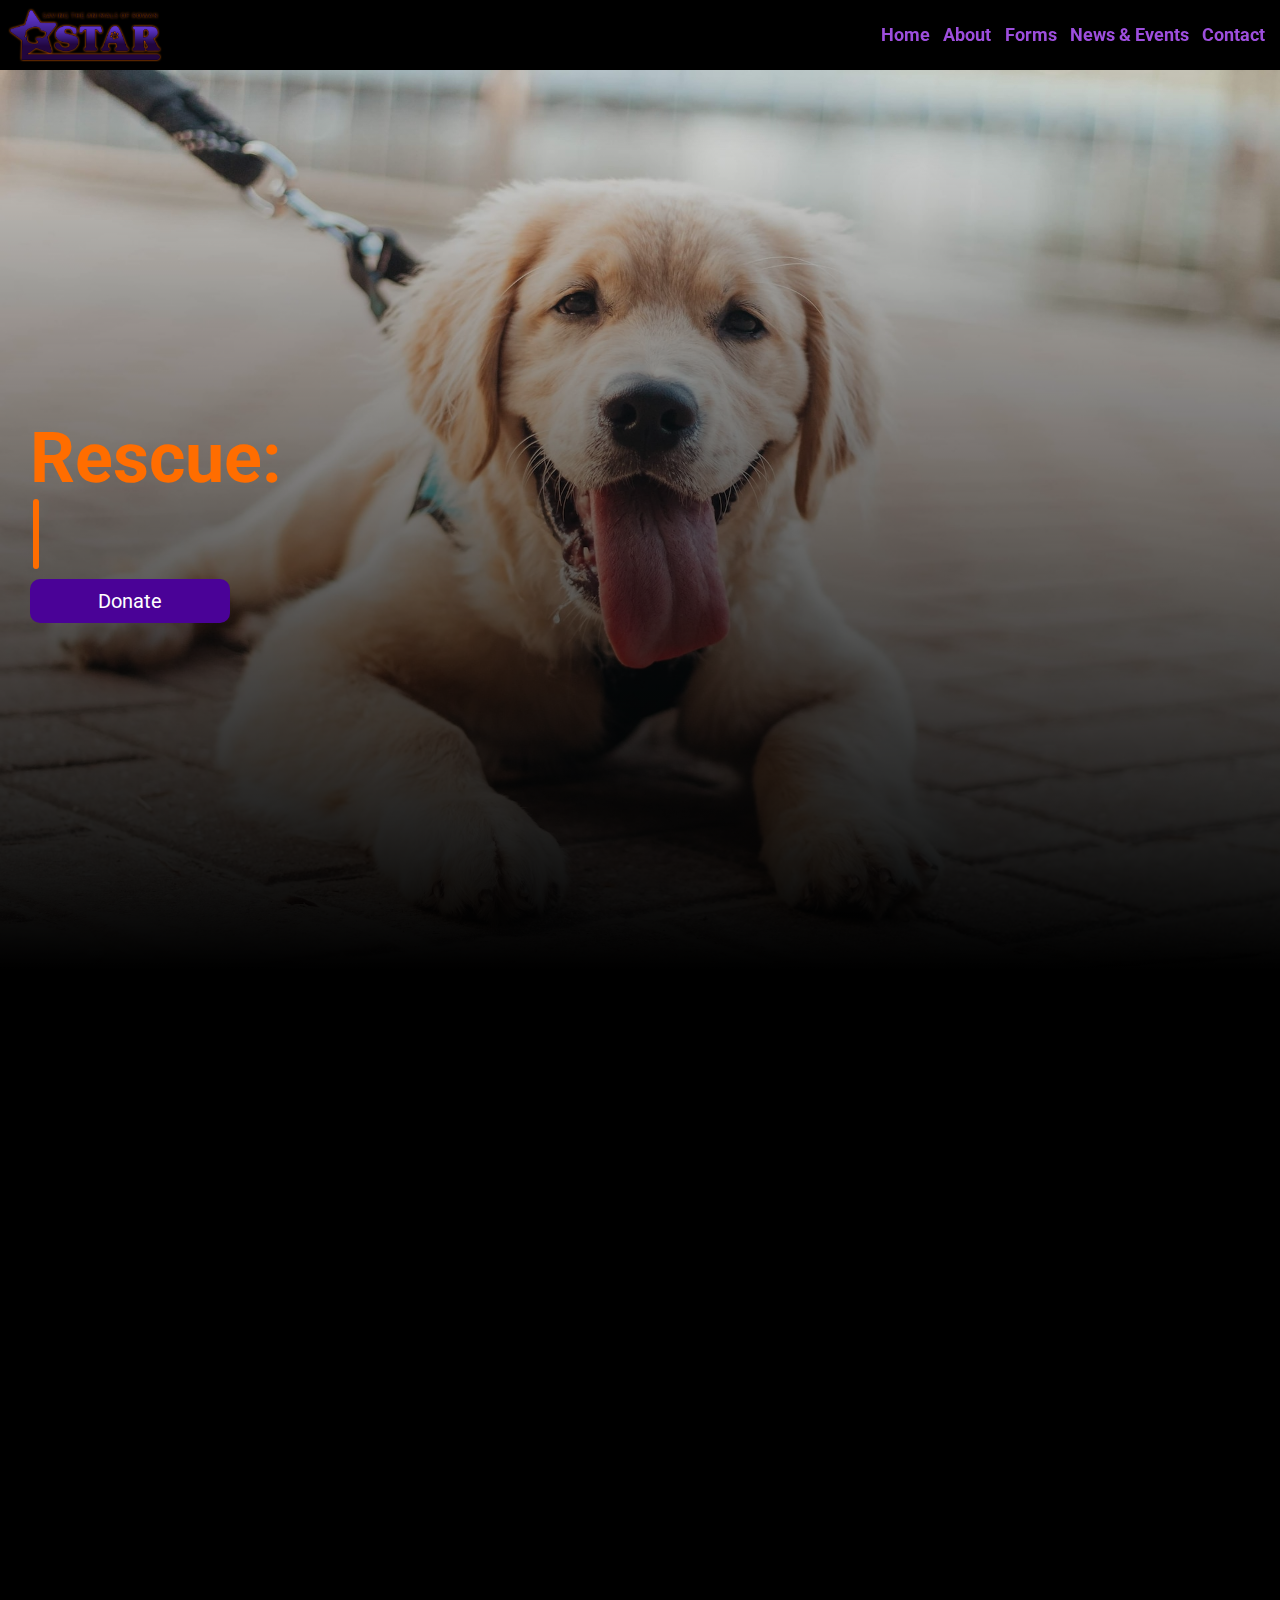
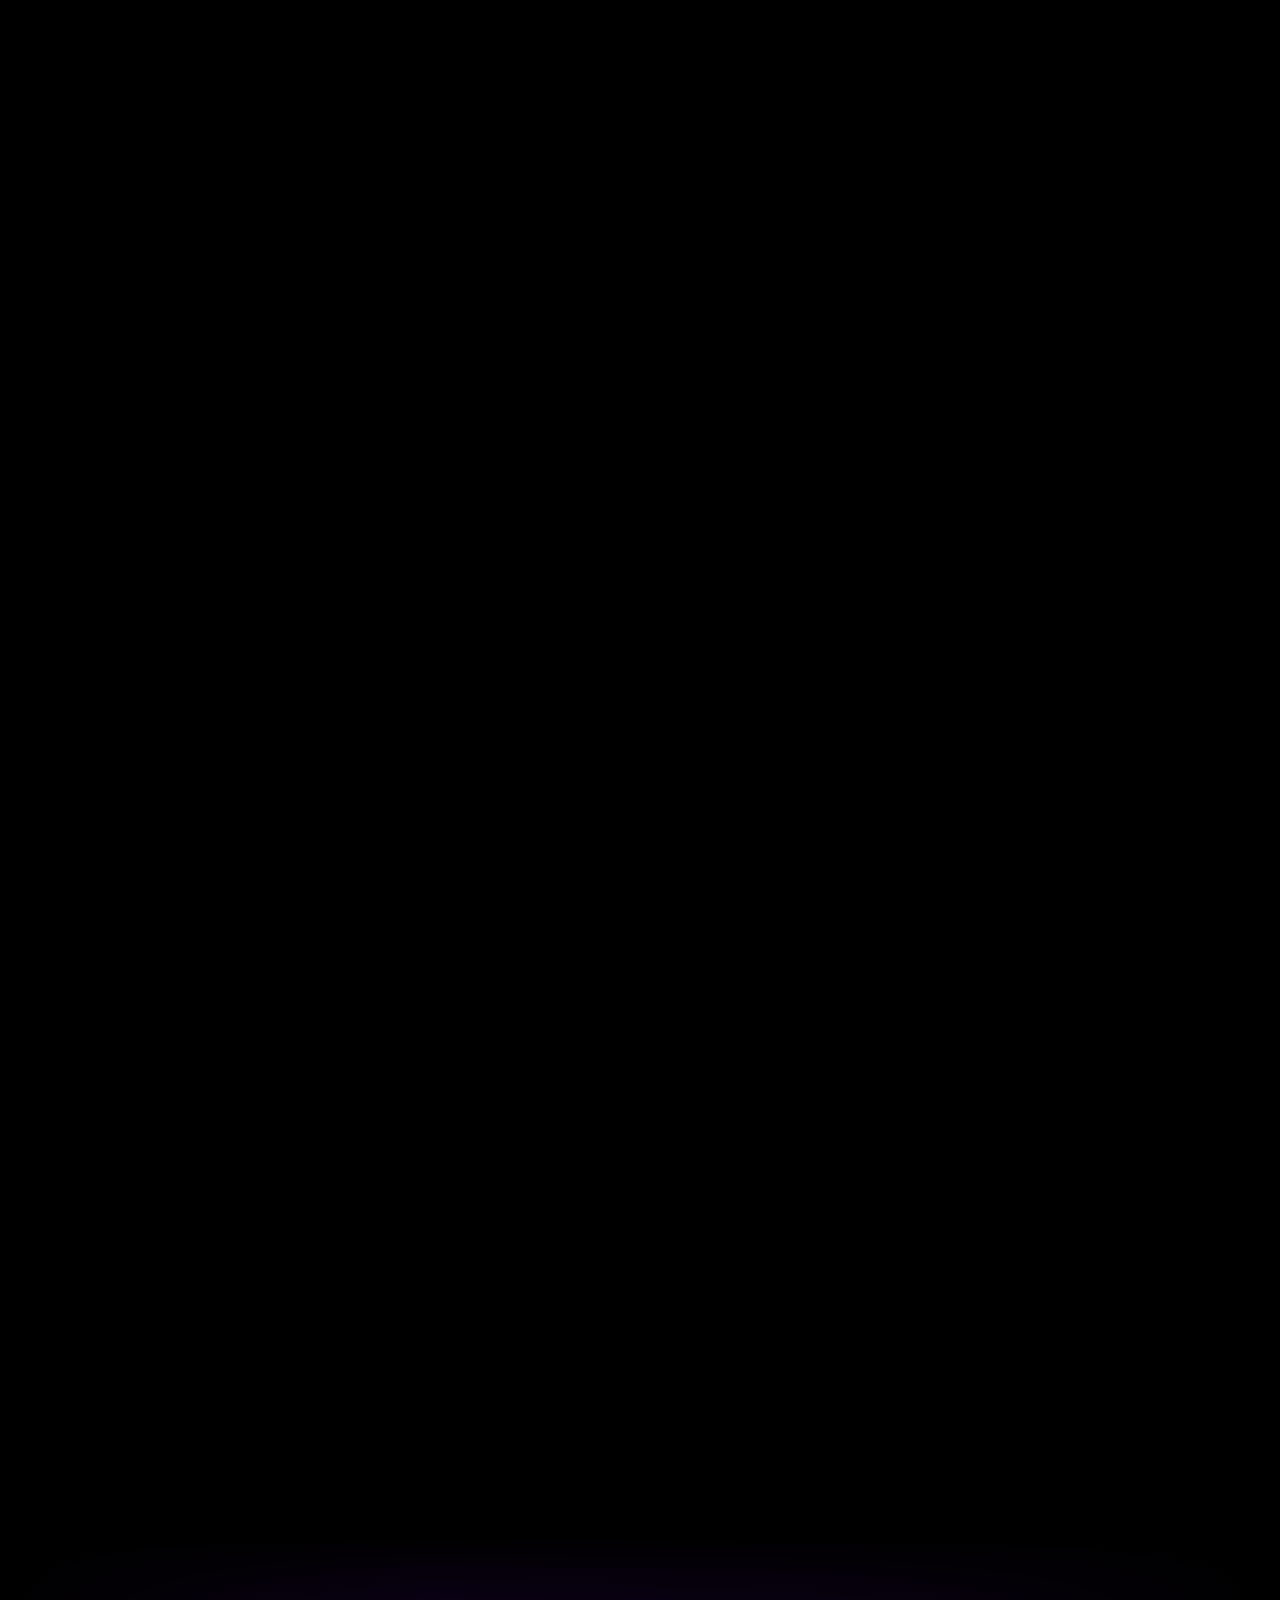
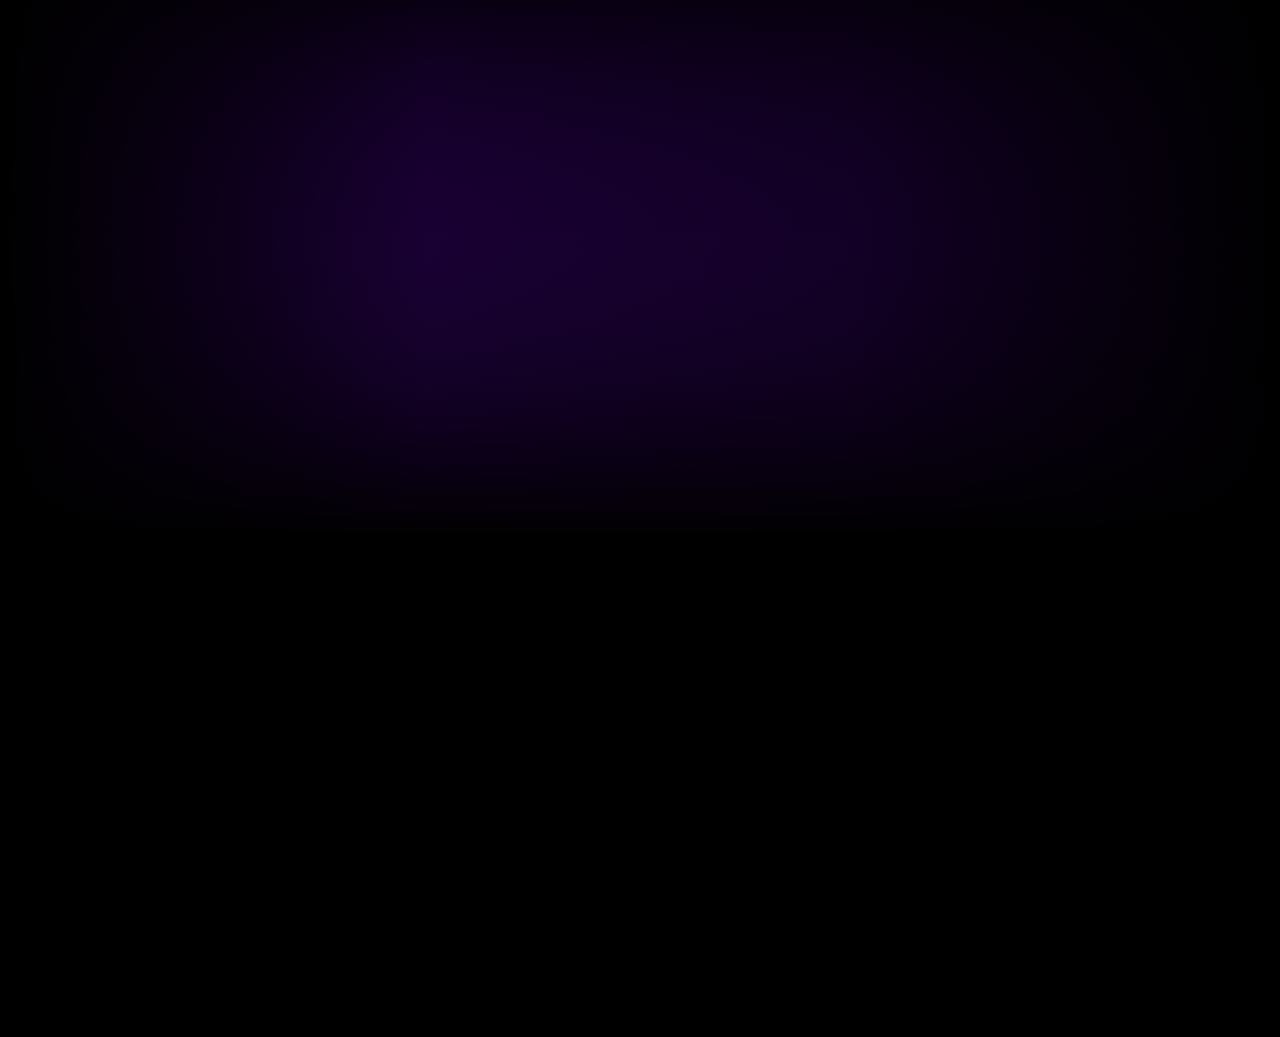
==== index.html @ 1f1d19c2 "test" ====
<!DOCTYPE html>
<html lang="en">
  <head>
    <meta charset="UTF-8" />
    <meta http-equiv="X-UA-Compatible" content="IE=edge" />
    <meta name="viewport" content="width=device-width, initial-scale=1.0" />
    <meta name="description" content="Dog rescue" />
    <meta name="author" content="James Kaleb Lamar" />
    <script
      src="https://kit.fontawesome.com/5c1c4101a5.js"
      crossorigin="anonymous"
    ></script>
    <link rel="stylesheet" href="https://unpkg.com/aos@next/dist/aos.css" />
    <link rel="stylesheet" href="style.css" />
    <script defer src="./script.js"></script>
    <title>Star Rescue</title>
  </head>
  <body>
    <!-- ========================= -->
    <!-- HAMBURGER -->
    <!-- ========================= -->

    <div class="hamburgerContainer">
      <span class="hamburger" id="bar1"></span>
      <span class="hamburger" id="bar2"></span>
      <span class="hamburger" id="bar3"></span>
    </div>

    <!-- ============================ -->
    <!-- MOBILE MENU -->
    <!-- ============================ -->

    <div class="mobileMenu">
      <div class="menuGrid">
        <div class="gridBox">
          <a href="#"><i class="fa-solid fa-house"></i></a>
        </div>
        <div class="gridBox"><a href="#">About</a></div>
        <div class="gridBox"><a href="#">Forms</a></div>
        <div class="gridBox"><a href="#">News</a></div>
        <div class="gridBox"><a href="#">Contact</a></div>
      </div>
    </div>

    <nav>
      <img
        class="logo"
        src="./Images/star logo.png"
        alt=""
        data-aos="fade-right"
        data-aos-duration="1500"
      />
      <ul data-aos="fade-left" data-aos-duration="1500">
        <li><a class="animated" href="#">Home</a></li>
        <li id="showAbout">
          <a class="animated" href="#">About</a>

          <div class="dropDownAbout">
            <a href="">Board of Directors</a>
            <a href="">Rescue</a>
            <a href="">Volunteer</a>
          </div>
        </li>
        <li id="showForm">
          <a class="animated" href="#">Forms</a>

          <div class="dropDown">
            <a href="">Surrender Form</a>
            <a href="">Membership Form</a>
          </div>
        </li>

        <li><a class="animated" href="#">News & Events</a></li>
        <li><a class="animated" href="#">Contact</a></li>
      </ul>
    </nav>
    <header>
      <div class="heroBox">
        <h1 class="hero rescue">Rescue:</h1>
        <div class="typeWriter">
          <h1 class="hero loyal"></h1>
          <span class="caret"></span>
        </div>
        <button>Donate</button>
      </div>
      <img
        src="./Images/marissa-deck-AsIaznAyBMY-unsplash.jpg"
        alt=""
        class="dog1 carousel"
      />
      <img
        src="./Images/eric-ward-ISg37AI2A-s-unsplash.jpg"
        alt=""
        class="dog2 carousel"
      />

      <img
        src="./Images/james-barker-v3-zcCWMjgM-unsplash.jpg"
        alt=""
        class="dog2 carousel"
      />
      <img
        src="./Images/joe-caione-qO-PIF84Vxg-unsplash.jpg"
        alt=""
        class="dog2 carousel"
      />
    </header>

    <section id="about">
      <div
        class="aboutContainer box1"
        data-aos="zoom-in"
        data-aos-duration="1500"
      >
        <h1 data-aos="zoom-in" data-aos-duration="1500">
          Saving the Animals of Rowan
        </h1>
      </div>
      <div
        class="aboutContainer box2 box"
        data-aos="zoom-in"
        data-aos-duration="1500"
      >
        <img src="./Images/starDogs.jpeg" alt="" />
        <p>
          Saving the Animals of Rowan (STAR) is a 501c3 non-profit dog rescue
          organization committed to improving the conditions for the abandoned
          dogs of Rowan County, Kentucky. We operate on donations and an
          occasional grant.
        </p>
      </div>
      <div
        class="aboutContainer box3 box"
        data-aos="zoom-in"
        data-aos-duration="1500"
      >
        <img src="./Images/personWDog.jpeg" alt="" />
        <p>
          Donations are tax deductible and go toward vet bills, transport costs,
          boarding costs, and general operation expenses. We saved over 900 dogs
          in 2016 thanks to the generosity of community members and local
          businesses.
        </p>
      </div>
      <div
        class="aboutContainer box4 box"
        data-aos="zoom-in"
        data-aos-duration="1500"
      >
        <img src="./Images/personWdog2.jpeg" alt="" />
        <p>
          Our shelter building is where animals with secured rescue awaiting
          transport stay temporarily (typically less than a week). Last year, we
          received enough donations to make much-needed repairs to our kennel
          space. We were also able to replace our aging transport van!
        </p>
      </div>
      <div
        class="aboutContainer box5"
        data-aos="zoom-in"
        data-aos-duration="1500"
      >
        <h2>Our Mission!</h2>
        <p>
          Our mission is to save the lives of the dogs at the Tri-County Animal
          Shelter in Morehead, Kentucky and to help educate the public about the
          importance of spay/neuter, vaccinations, and heartworm/fecal testing
          for the health of their dogs.
        </p>
      </div>
    </section>

    <section id="form">
      <div
        class="imgContainer"
        data-aos="zoom-in"
        data-aos-duration="1500"
      ></div>
      <form action="" data-aos="zoom-in" data-aos-duration="1500">
        <h2>Contact Us</h2>
        <label for="name">Name:</label>
        <input type="text" id="name" name="name" placeholder="Enter Name" />
        <label for="emial">Email:</label>
        <input type="email" name="email" id="email" placeholder="Enter Email" />
        <label for="subject">Subject:</label>
        <input type="text" id="subject" placeholder="Subject" />
        <label for="message">Message:</label>
        <textarea
          name="message"
          id="message"
          cols="30"
          rows="10"
          placeholder="Your message"
        ></textarea>
        <input type="submit" value="Submit" />
        <input type="reset" value="Reset" />
      </form>
    </section>

    <footer>
      <div class="footerContainer" data-aos="zoom-in" data-aos-duration="1500">
        <ul>
          <h4>Site Map</h4>
          <li><a class="animated" href="#">Home</a></li>
          <li><a class="animated" href="#">Forms</a></li>
          <li><a class="animated" href="#">News & Events</a></li>
          <li><a class="animated" href="#">Contact</a></li>
        </ul>
        <div class="address">
          <h4>Mailing Address</h4>
          <address>PO Box 454 Morehead, Kentucky 40351</address>
        </div>
        <div class="footerContact">
          <h4>Contact</h4>
          <a href="star@stardogrescue.org">star@stardogrescue.org</a>

          <div class="social">
            <a class="animated" href="#"
              ><i class="fa-brands fa-facebook"></i
            ></a>
            <a class="animated" href="#"
              ><i class="fa-brands fa-youtube"></i
            ></a>
          </div>
        </div>
      </div>
    </footer>

    <script src="https://unpkg.com/aos@next/dist/aos.js"></script>
    <script>
      AOS.init();
    </script>
  </body>
</html>
---- style.css ----
@import url("https://fonts.googleapis.com/css2?family=Roboto:wght@400;700&display=swap");

:root {
  --font-family: "Roboto", sans-serif;
  --orange: #ff6d00;
  --light: #9d4edd;
  --darker: hsl(269, 98%, 30%);
}
* {
  margin: 0;
  padding: 0;
  box-sizing: border-box;
  scroll-behavior: smooth;
}

body {
  background-color: black;
  display: flex;
  flex-direction: column;
  align-items: center;
}

/* =============================== */
/* Mobile Nav */
/* =============================== */

.hamburgerContainer {
  display: none;
  flex-direction: column;
  justify-content: center;
  align-items: flex-end;
  z-index: 11;
  /* width: 20%; */
  gap: 5px;
  position: absolute;
  top: 10px;
  right: 10px;
}
.hamburgerContainer:hover {
  cursor: pointer;
}
.hamburger {
  display: block;
  background-color: var(--light);
  height: 4px;
  width: 30px;
  border-radius: 2px;
}

.spin {
  animation: spin 0.6s ease forwards;
}

.xPattern {
  animation: x 0.5s ease forwards;
  background-color: var(--orange);
}
.xPattern2 {
  animation: xP 0.5s ease forwards;
  background-color: var(--orange);
}
.disappear {
  opacity: 0;
}

.zoomMobile {
  animation: zoomMobile 1.3s ease;
}

/* ============================== */
/* MOBILE MENU */
/* ============================== */

.mobileMenu {
  display: none;
  justify-content: center;
  align-items: center;
  position: absolute;
  top: 0;
  bottom: 0;
  right: 0;
  left: 0;
  width: 100%;
  height: 100%;
  background-color: rgba(0, 0, 0, 0.997);
  opacity: 0.95;
  z-index: 10;
}

.menuGrid {
  width: 100%;
  height: 100%;
  display: grid;
  grid-template-columns: repeat(2, 1fr);
  align-items: center;
  justify-items: center;
  /* background-color: red; */
}
.menuGrid a {
  font-size: 30px;
  color: var(--light);
  text-decoration: none;
  font-family: var(--font-family);
  font-weight: 700;
}
.gridBox:nth-of-type(1) {
  grid-column: 1/3;
}
.gridBox {
  display: flex;
  justify-content: center;
  align-items: center;
  border: 2px solid var(#333);
  width: 100%;
  height: 100%;
}

nav {
  width: 100%;
  /* width: calc(100% - 100px); */
  display: flex;
  justify-content: space-between;
  align-items: center;
  padding: 10px;
  z-index: 5;
  background-color: rgba(0, 0, 0, 0.402);
}
nav ul {
  display: flex;
  justify-content: space-between;
  width: 33%;
  list-style: none;
}

nav ul li {
  display: flex;
  align-content: center;
  padding: 5px;
}
ul a {
  text-decoration: none;
  color: var(--light);
  /* color: hsl(269, 98%, 30%); */
  font-size: 18px;
  font-weight: 700;
  font-family: var(--font-family);
  position: relative;
}
.logo {
  width: 150px;
  filter: drop-shadow(0 0 1px var(--orange));
}

nav ul li:nth-of-type(1)::before {
  content: "\f015";
  display: inline-block;
  font-family: "Font Awesome 5 Free";
  font-weight: 900;
  font-style: normal;
  padding-right: 8px;
  color: var(--light);
  /* color: hsl(269, 98%, 30%); */
  font-size: 18px;
}

ul li .animated::before {
  content: "";
  position: absolute;
  top: 0;
  width: 100%;
  height: 1px;
  background-color: var(--orange);
  transition: 0.3s ease-in-out;

  transform: scale(0);
}

ul li:hover .animated::before {
  transform: scale(1);
}
li:hover .animated {
  color: var(--orange);
}

.dropDown,
.dropDownAbout {
  display: none;
  flex-direction: column;
  justify-content: space-between;
  gap: 10px;
  width: max-content;
  background-color: #333;
  position: absolute;
  top: 25px;
  border-radius: 10px;
  padding: 10px;
  transition: 0.5s ease;
}

.dropDownAbout a {
  color: white;
}

.dropDownAbout a:hover {
  color: var(--orange);
}

.dropDown a {
  color: white;
}

.dropDown a:hover {
  color: var(--orange);
}

nav ul li:nth-of-type(3) {
  position: relative;
}

#showAbout {
  position: relative;
}

.showDropDown {
  display: flex;
}

/* ======================================== */
/* HEADER/HERO */
/* ======================================== */

header {
  width: 100%;
  /* width: calc(100% - 100px); */
  position: relative;
  display: flex;
  align-items: center;

  height: 100vh;
}

header::before {
  content: "";
  position: absolute;
  top: 0;
  bottom: 0;
  right: 0;
  left: 0;
  z-index: 1;
  background-image: linear-gradient(to top, black, transparent);
}
header img {
  object-fit: fill;
  position: absolute;
  width: 100%;
  height: 100%;
  transition: 1s ease-in-out;
  opacity: 0;
}

.fadeIn {
  opacity: 1;
}

.heroBox {
  z-index: 4;
  display: flex;
  flex-direction: column;
  justify-content: center;
  padding-left: 30px;
}

.hero {
  color: white;
  font-size: 70px;
  font-family: var(--font-family);
}

.rescue {
  color: var(--orange);
}
button {
  width: 200px;
  border: none;
  border-radius: 10px;
  padding: 10px;
  color: white;
  font-size: 20px;
  font-family: var(--font-family);
  background-color: var(--darker);
  margin-top: 10px;
}
button:hover {
  cursor: pointer;
}

.caret {
  height: 70px;
  width: 2px;
  background-color: var(--orange);
  display: inline-block;
  border-radius: 5px;
  margin-left: 3px;
  border: 3.5px solid transparent;
}

.blink {
  animation: blink-caret 0.75s step-end infinite;
}

.typeWriter {
  display: flex;
  align-items: center;
  z-index: 2;
}

/* ================================ */
/* ABOUT SECTION */
/* ================================ */

#about {
  /* height: 1000px; */
  width: calc(100% -100px);
  display: flex;
  flex-direction: column;
  justify-content: center;
  align-items: center;
}

.aboutContainer {
  width: calc(100% - 100px);
  background-image: linear-gradient(
    to right,
    black,
    hsl(269, 98%, 40%),
    hsl(269, 98%, 30%),
    black
  );

  display: flex;
  /* flex-direction: column; */
  justify-content: space-around;
  align-items: center;
  margin-top: 10px;
  padding: 30px;
  text-align: center;
}

.aboutContainer::before {
  content: "";
  position: absolute;
  top: 0;
  bottom: 0;
  right: 0;
  left: 0;
  z-index: 1;
  background-image: linear-gradient(to bottom, black, transparent);
}

.aboutContainer::after {
  content: "";
  position: absolute;
  top: 0;
  bottom: 0;
  right: 0;
  left: 0;
  z-index: 1;
  background-image: linear-gradient(to top, black, transparent);
}

.box img {
  width: 450px;
  height: 350px;
  z-index: 1;
  border-radius: 20px;
  filter: brightness(95%);
  box-shadow: 0 0 15px var(--orange);
}

.box5 {
  flex-direction: column;
}

#about h1 {
  margin-top: 20px;
  font-size: 40px;
  color: var(--orange);
  margin-bottom: 30px;
  font-family: var(--font-family);
  z-index: 2;
  padding: 40px;
  text-align: center;
}
.aboutContainer:nth-of-type(1) {
  margin-top: 300px;
}
p {
  color: var(--light);
  line-height: 2;
  width: 50%;
  font-size: 20px;
  font-family: var(--font-family);
  z-index: 2;
}

.aboutContainer h2 {
  color: var(--orange);
  font-size: 35px;
  z-index: 1;
}

.box3 {
  flex-direction: row-reverse;
}

/* ================================= */
/* FORM */
/* ================================= */

#form {
  width: 100%;
  z-index: 0;
  background-image: linear-gradient(
    to right,
    black,
    hsl(269, 98%, 40%),
    hsl(269, 98%, 30%),
    black
  );
  position: relative;
  display: flex;
  margin-top: 100px;
  justify-content: space-around;
  align-items: center;
}

form {
  display: flex;
  flex-direction: column;
  justify-content: center;
  align-items: center;
  gap: 10px;
  width: 500px;
  height: 600px;
  padding: 10px;
  border-radius: 20px;
  z-index: 4;
  color: var(--light);
}
form h2 {
  color: var(--orange);
}
.imgContainer {
  background-image: url(./Images/jack-brind-rmvG_oHzCNA-unsplash.jpg);
  background-position: center;
  background-size: contain;
  width: 500px;
  height: 600px;
  z-index: 0;
  /* box-shadow: 0 0 5px var(--orange); */
}

#form::before {
  content: "";
  position: absolute;
  top: 0;
  bottom: 0;
  right: 0;
  left: 0;
  z-index: 1;
  background-image: linear-gradient(to top, black, transparent);
}

#form:after {
  content: "";
  position: absolute;
  top: 0;
  bottom: 0;
  right: 0;
  left: 0;
  z-index: 1;
  background-image: linear-gradient(to bottom, black, transparent);
}
input,
#message {
  outline: none;
  border: none;
  padding: 15px;
  width: calc(100% - 20px);
  border-radius: 10px;
  background-color: #3333;
  font-family: var(--font-family);
  font-size: 18px;
  color: white;
  box-shadow: 0 0 5px var(--light);
}
label {
  width: calc(100% - 20px);
  font-family: var(--font-family);
  font-size: 20px;
}
input[type="submit"],
input[type="reset"] {
  transition: 0.3s ease-in-out;
  box-shadow: 0 0 5px var(--light);
}
input[type="submit"],
input[type="reset"]:hover {
  cursor: pointer;
}

input[type="reset"]:active {
  transform: scale(0.8);
}
input[type="submit"]:active {
  transform: scale(0.8);
}
/* ================================= */
/* FOOTER */
/* ================================= */
footer {
  width: calc(100% - 100px);
  height: 400px;
  display: flex;
  align-items: center;
  justify-content: space-around;
  margin-top: 100px;
}

.footerContainer {
  width: calc(100% - 100px);
  height: 400px;
  display: flex;
  align-items: center;
  justify-content: space-around;
  position: relative;
}
.footerContainer::before {
  content: "";
  position: absolute;
  top: 0;
  bottom: 0;
  right: 0;
  left: 0;
  z-index: 1;
  background-image: linear-gradient(to top, black, transparent);
}

.footerContainer::after {
  content: "";
  position: absolute;
  top: 0;
  bottom: 0;
  right: 0;
  left: 0;
  z-index: 1;
  background-image: linear-gradient(to bottom, black, transparent);
}

.footerContact,
.address {
  display: flex;
  flex-direction: column;
  justify-content: center;
  align-items: center;
  gap: 10px;
  z-index: 2;
}
.footerContact {
  color: white;
  font-family: var(--font-family);
}
.address {
  color: white;
  font-family: var(--font-family);
}
footer ul {
  height: 50%;
  width: 200px;
  display: flex;
  flex-direction: column;
  justify-content: space-evenly;
  align-items: center;
  list-style: none;
  z-index: 2;
}

h4 {
  font-size: 20px;
  color: var(--orange);
  font-family: var(--font-family);
}

address,
.footerContact a {
  color: var(--light);
}

.social {
  width: 100%;
  display: flex;
  justify-content: space-around;
  align-items: center;
  font-size: 35px;
}
.fa-youtube {
  color: #333;
}
.fa-facebook {
  color: #333;
}

/* .box2 p {
  align-self: flex-end !important;
}
.box2 img {
  align-self: flex-end !important;
}
.box3 p {
  align-self: flex-start !important;
}
.box3 img {
  height: 350px;
  align-self: flex-start !important;
}
.box4 p {
  align-self: flex-end !important;
}
.box4 img {
  align-self: flex-end !important;
  height: 350px;
} */
/* .aboutContainer img {
  width: 50%;
  z-index: 1;
  border-radius: 20px;
  filter: brightness(80%);
} */

/* ==================================== */
/* MEDIA QUERIES */
/* ==================================== */

@media (max-width: 768px) {
  nav {
    display: none;
  }
  header {
    justify-content: center;
  }

  .hamburgerContainer {
    display: flex;
  }

  .heroBox {
    align-items: center;
  }
  .hero {
    font-size: 30px;
  }
  .rescue {
    font-size: 50px;
  }
  .caret {
    height: 35px;
  }

  .showMobileMenu {
    display: flex;
  }

  #about {
    width: 100%;
  }
  .aboutContainer {
    width: 100%;
    flex-direction: column;
  }
  .box2,
  .box3,
  .box4 {
    width: 100%;
  }
  .box2 p {
    align-self: center !important;
  }
  .box3 p {
    align-self: center !important;
  }

  .box4 p {
    align-self: center !important;
  }
  .aboutContainer p {
    width: 100%;
    text-align: center;
  }
  .aboutContainer img {
    width: 100%;
  }
  .imgContainer {
    display: none;
  }
  .footerContainer {
    flex-direction: column;
  }
}

/* =========================== */
/* KEYFRAMES */
/* =========================== */

@keyframes spin {
  0% {
    transform: rotate(0deg);
  }
  100% {
    transform: rotate(-90deg);
  }
}

@keyframes x {
  0% {
    transform: rotate(0px);
  }
  100% {
    transform: rotate(45deg) translateY(5px);
  }
}

@keyframes xP {
  0% {
    transform: rotate(0px);
  }
  100% {
    transform: rotate(-45deg) translateY(-5px);
  }
}

@keyframes blink-caret {
  from,
  to {
    border-color: transparent;
  }
  50% {
    border-color: black;
  }
}

@keyframes zoomMobile {
  0% {
    transform: scale(0);
  }
  100% {
    transform: scale(1);
  }
}
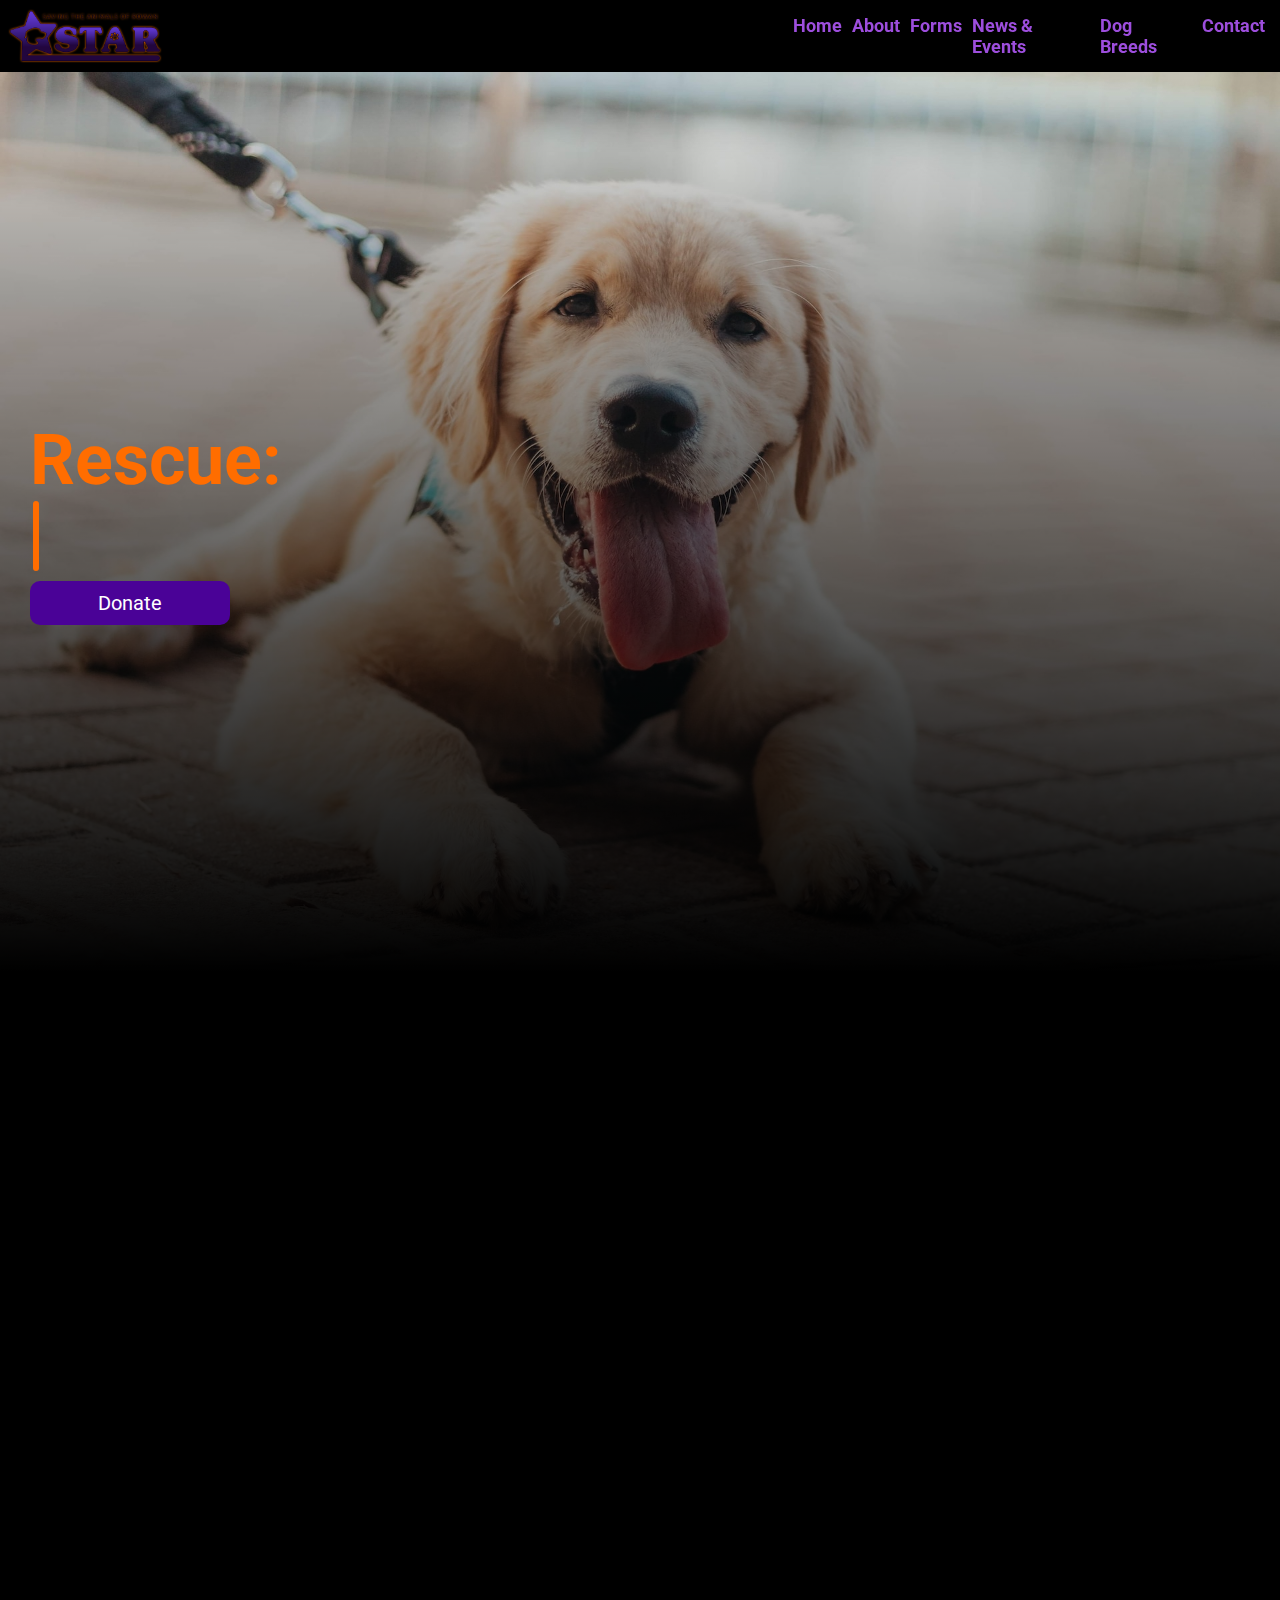
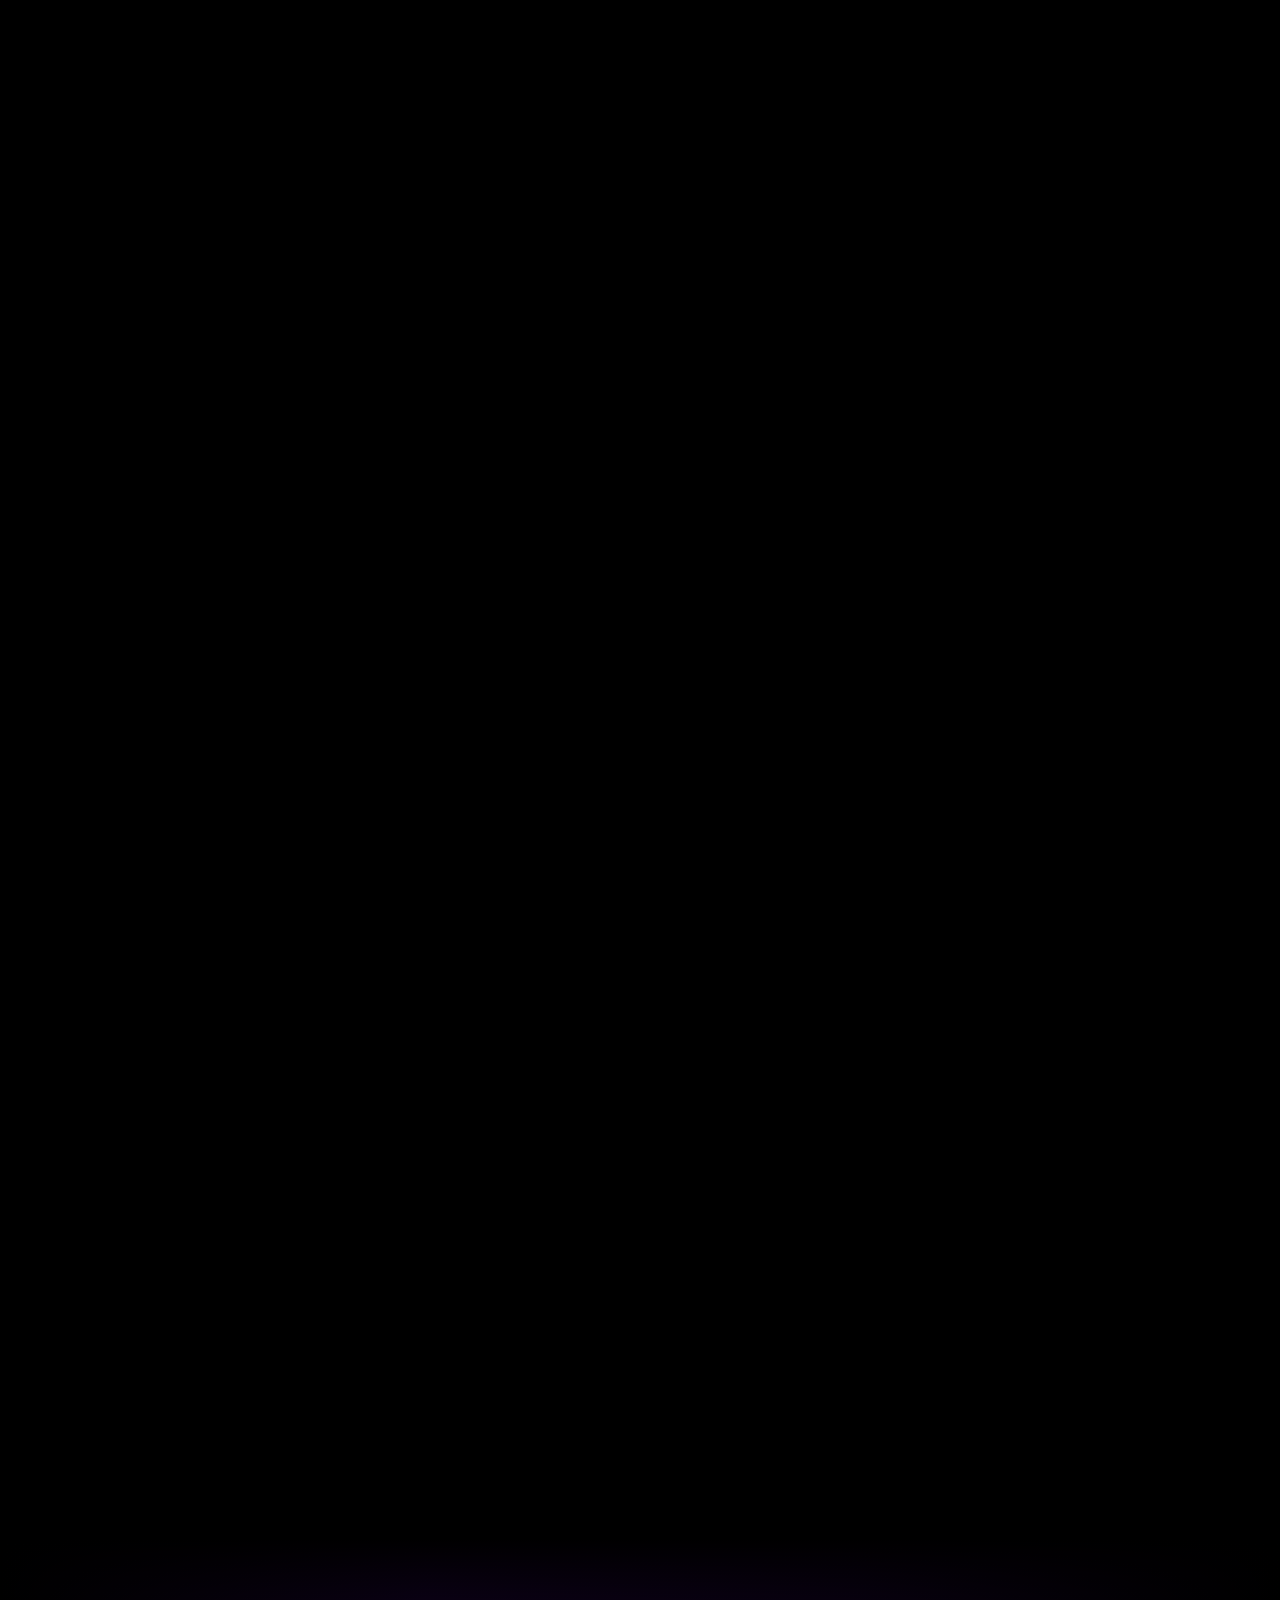
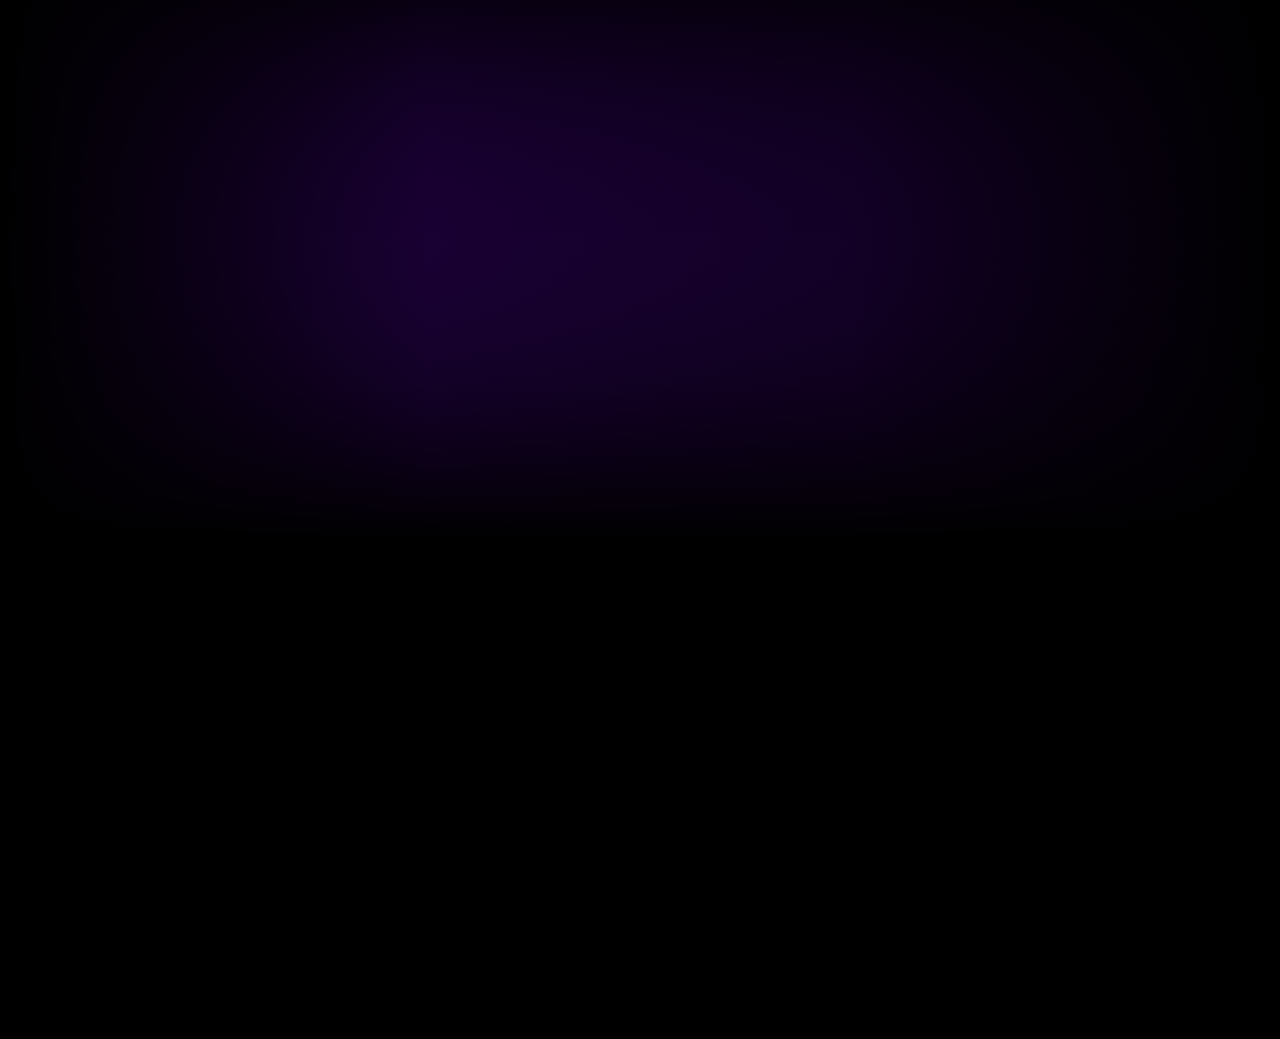
==== commit 7eb0f9f5: "created dog breed page." ====
--- a/index.html
+++ b/index.html
@@ -35,12 +35,16 @@
         <div class="gridBox">
           <a href="#"><i class="fa-solid fa-house"></i></a>
         </div>
-        <div class="gridBox"><a href="#">About</a></div>
-        <div class="gridBox"><a href="#">Forms</a></div>
+        <div class="gridBox"><a href="#about">About</a></div>
+        <div class="gridBox"><a href="./forms.html">Forms</a></div>
         <div class="gridBox"><a href="#">News</a></div>
-        <div class="gridBox"><a href="#">Contact</a></div>
+        <div class="gridBox"><a href="./dogBreeds.html">Dog Breeds</a></div>
+        <div class="gridBox"><a href="#form">Contact</a></div>
       </div>
     </div>
+    <!-- =========================== -->
+    <!-- NAV -->
+    <!-- ========================== -->
 
     <nav>
       <img
@@ -53,27 +57,34 @@
       <ul data-aos="fade-left" data-aos-duration="1500">
         <li><a class="animated" href="#">Home</a></li>
         <li id="showAbout">
-          <a class="animated" href="#">About</a>
+          <a class="animated" href="#about">About</a>
 
           <div class="dropDownAbout">
-            <a href="">Board of Directors</a>
+            <a href="./board.html">Board of Directors</a>
+            <!-- <a href="">Rescue</a>
+            <a href="">Volunteer</a> -->
+          </div>
+        </li>
+        <li id="showForm">
+          <a class="animated" href="./forms.html">Forms</a>
+
+          <div class="dropDown">
+            <a href="">Surrender Form</a>
+            <a href="">Membership Form</a>
             <a href="">Rescue</a>
             <a href="">Volunteer</a>
           </div>
         </li>
-        <li id="showForm">
-          <a class="animated" href="#">Forms</a>
-
-          <div class="dropDown">
-            <a href="">Surrender Form</a>
-            <a href="">Membership Form</a>
-          </div>
+
+        <li>
+          <a class="animated" href="./Calendar/calender.html">News & Events</a>
         </li>
-
-        <li><a class="animated" href="#">News & Events</a></li>
-        <li><a class="animated" href="#">Contact</a></li>
+          <li><a class="animated" href="./dogBreeds.html">Dog Breeds</a></li>
+        <li><a class="animated" href="#form">Contact</a></li>
       </ul>
     </nav>
+
+    <!-- HERO -->
     <header>
       <div class="heroBox">
         <h1 class="hero rescue">Rescue:</h1>
@@ -202,9 +213,15 @@
         <ul>
           <h4>Site Map</h4>
           <li><a class="animated" href="#">Home</a></li>
-          <li><a class="animated" href="#">Forms</a></li>
-          <li><a class="animated" href="#">News & Events</a></li>
-          <li><a class="animated" href="#">Contact</a></li>
+          <li><a class="animated" href="#about">About</a></li>
+          <li><a class="animated" href="./forms.html">Forms</a></li>
+          <li>
+            <a class="animated" href="./Calendar/calender.html"
+              >News & Events</a
+            >
+              <li><a class="animated" href="./dogBreeds.html">Dog Breeds</a></li>
+          </li>
+          <li><a class="animated" href="#form">Contact</a></li>
         </ul>
         <div class="address">
           <h4>Mailing Address</h4>
--- a/style.css
+++ b/style.css
@@ -128,7 +128,7 @@
 nav ul {
   display: flex;
   justify-content: space-between;
-  width: 33%;
+  width: 40%;
   list-style: none;
 }
 
@@ -604,10 +604,12 @@
   font-size: 35px;
 }
 .fa-youtube {
-  color: #333;
+  color: red;
 }
 .fa-facebook {
-  color: #333;
+  color: #4267b2;
+  /* background-color: white;
+  border-radius: 100%; */
 }
 
 /* .box2 p {
@@ -640,6 +642,11 @@
 /* ==================================== */
 /* MEDIA QUERIES */
 /* ==================================== */
+@media (max-width: 1040px) {
+  nav ul {
+    width: 60%;
+  }
+}
 
 @media (max-width: 768px) {
   nav {
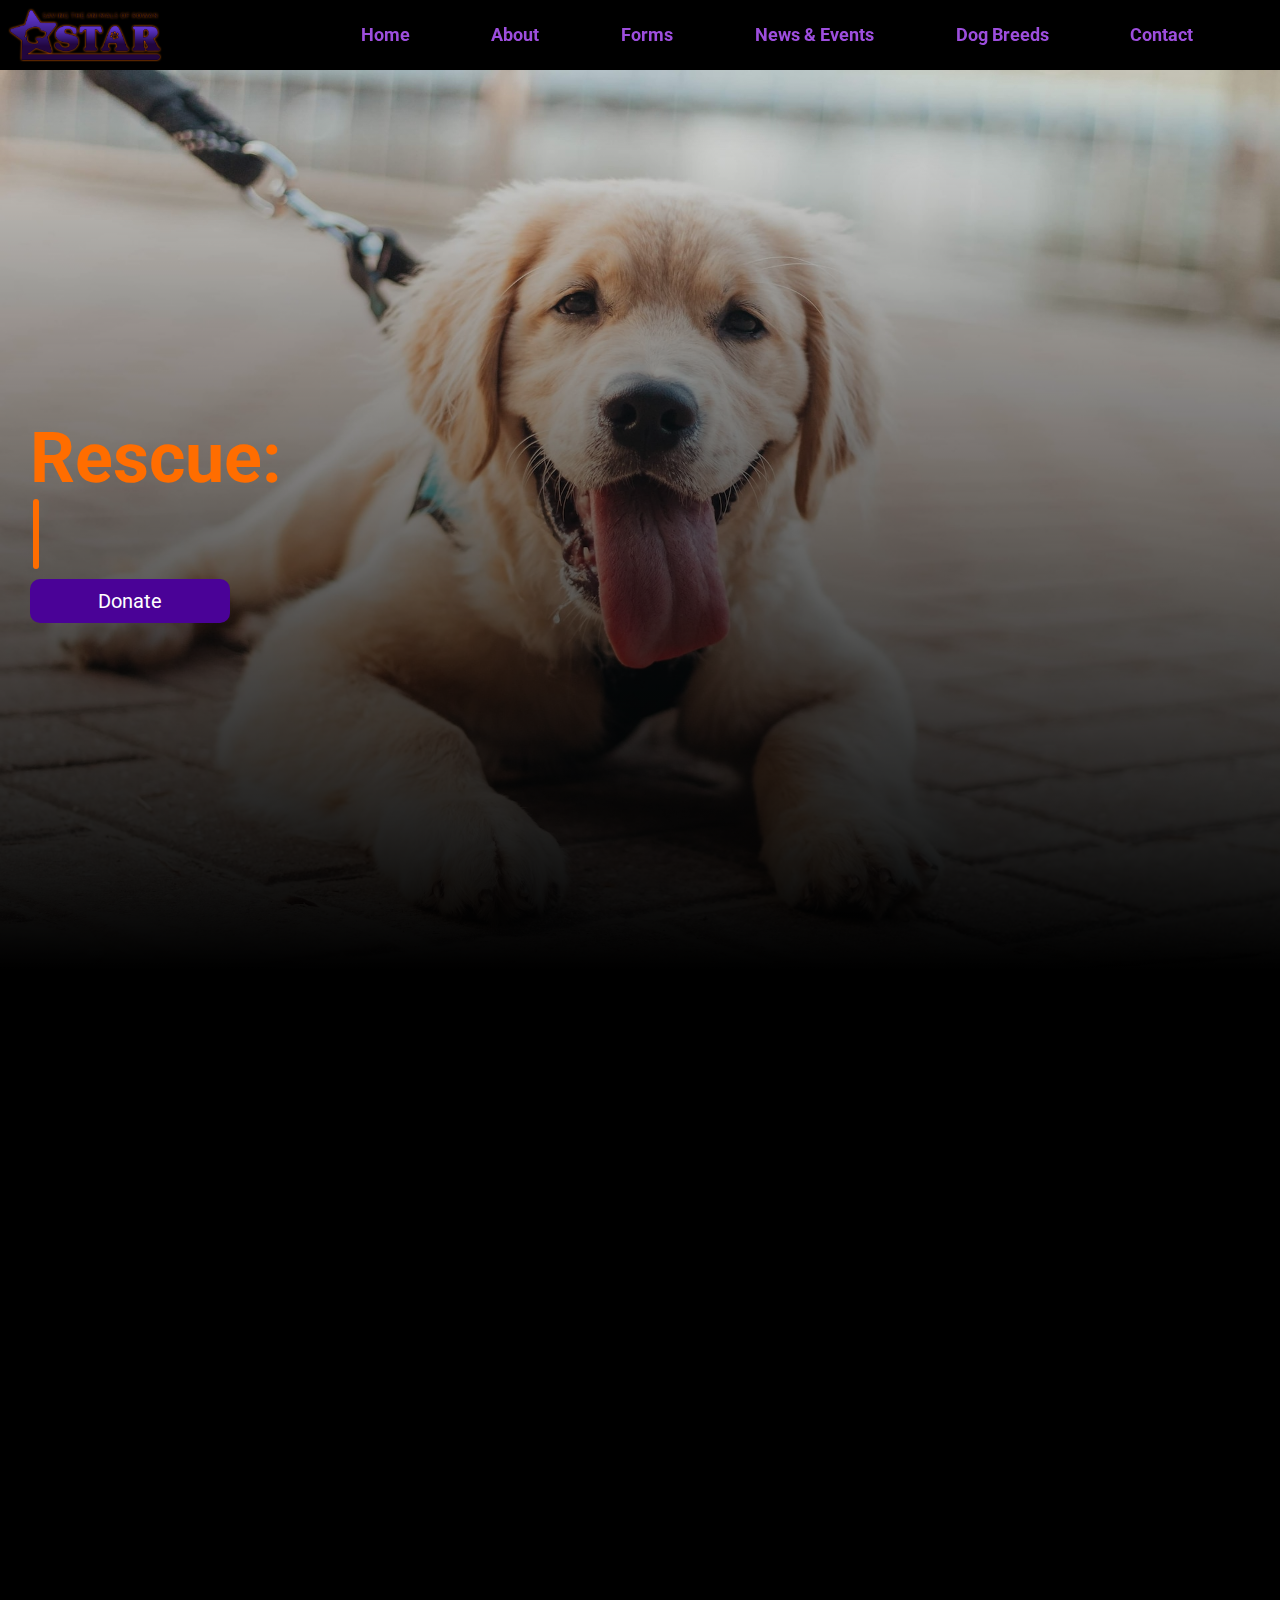
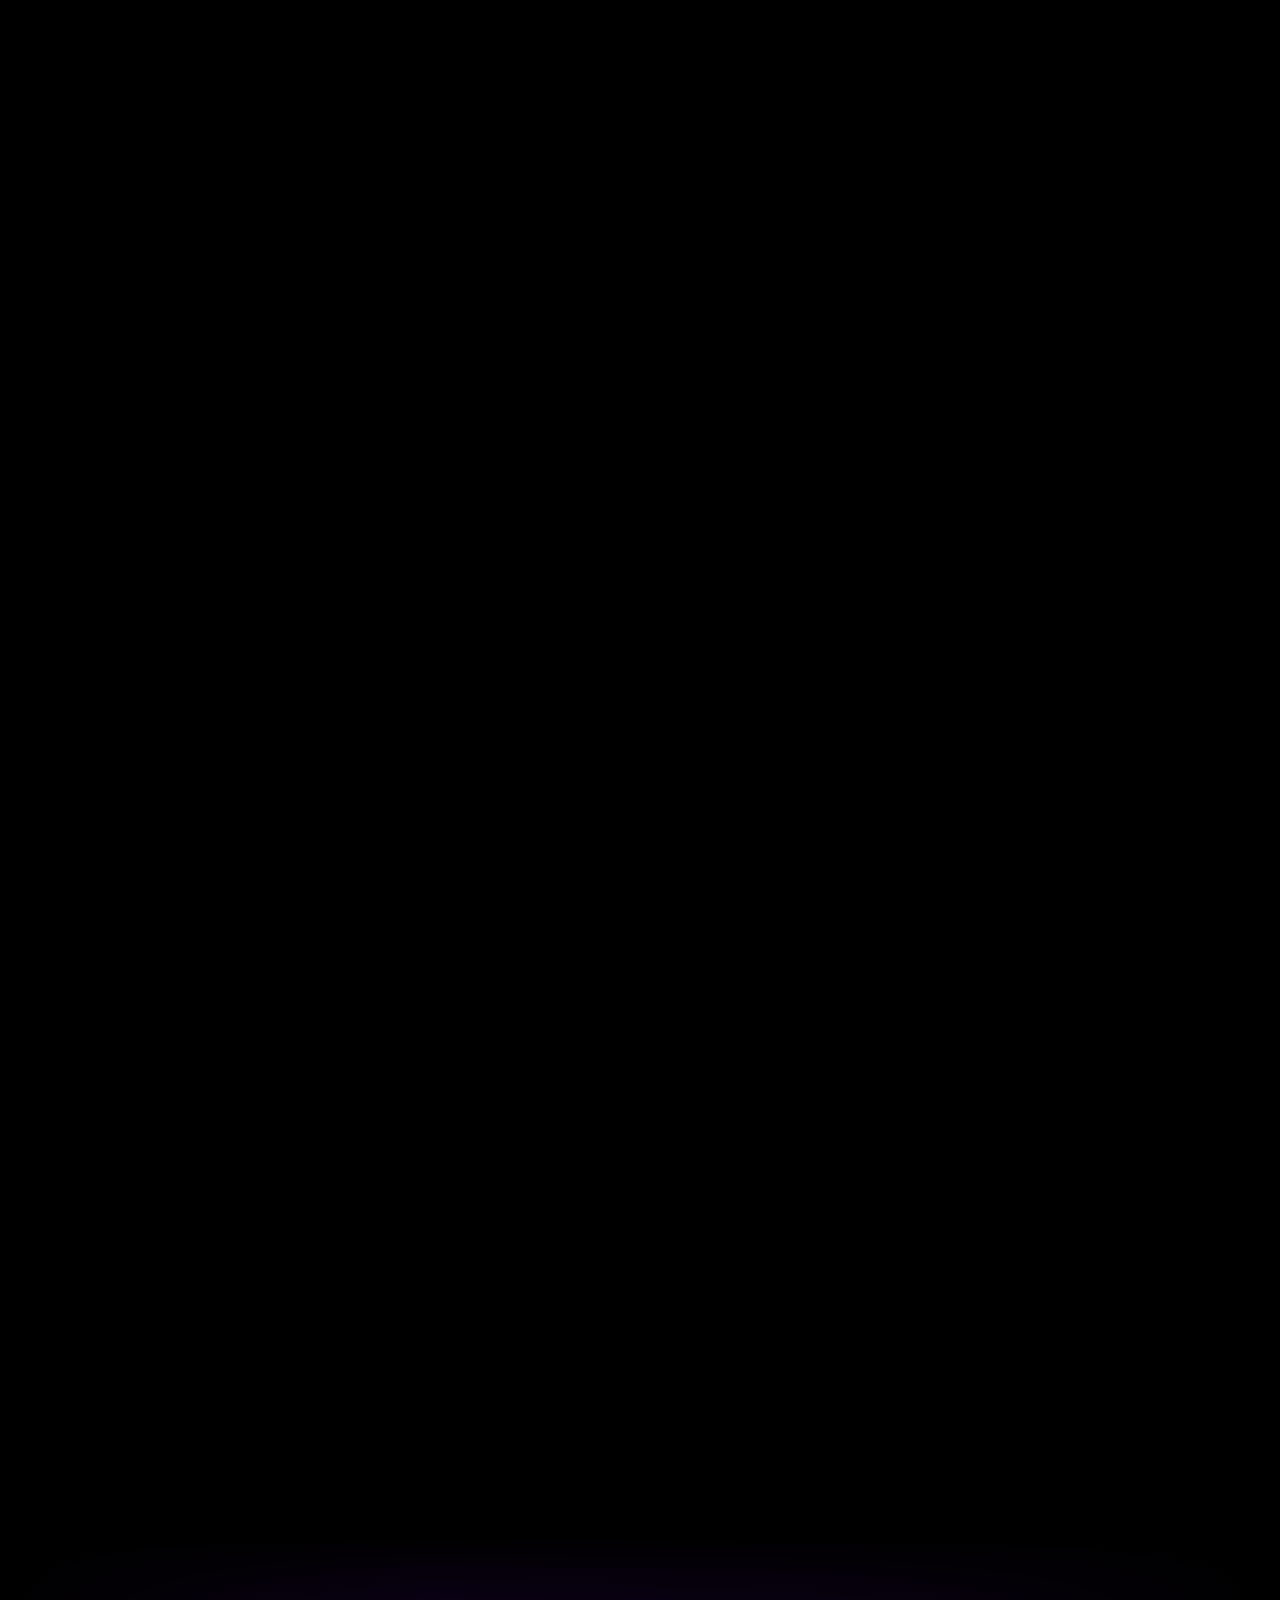
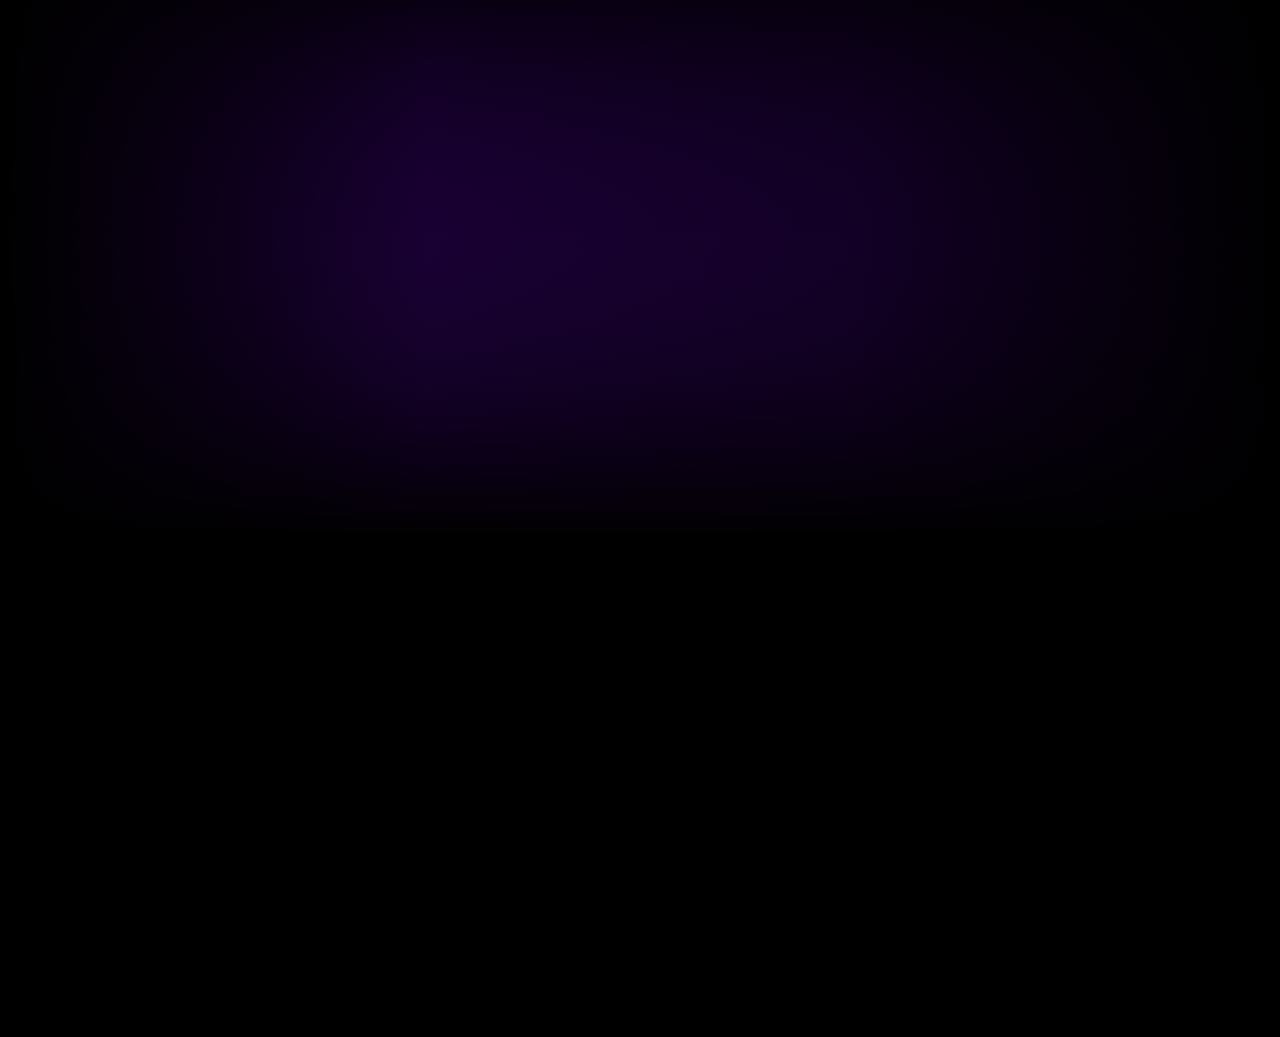
==== commit 7e43a5f1: "update" ====
--- a/index.html
+++ b/index.html
@@ -10,12 +10,41 @@
       src="https://kit.fontawesome.com/5c1c4101a5.js"
       crossorigin="anonymous"
     ></script>
+    <link rel="shortcut icon" href="https://img.icons8.com/3d-fluency/94/dog-footprint.png" alt="dog-footprint" type="image/x-icon">
     <link rel="stylesheet" href="https://unpkg.com/aos@next/dist/aos.css" />
     <link rel="stylesheet" href="style.css" />
     <script defer src="./script.js"></script>
     <title>Star Rescue</title>
   </head>
   <body>
+
+<div class="signInBox">
+    <div class="signIn">
+      <button id="close">X</button>
+      <h2>Login</h2>
+      <div class="inputs">
+        <div class="iconBox">
+          <i class="fa-solid fa-user"></i>
+      <input type="text" name="login" id="login" placeholder="enter username">
+      </div>
+      <div class="forgotPasswordBox">
+        <div class="iconBox">
+          <i class="fa-solid fa-lock"></i>
+      <input type="password" name="password" id="password" placeholder="enter password">
+      </div>
+      <a href="">Forgot password?</a>
+      </div>
+      </div>
+      <input type="submit" value="Login">
+
+      <h6>Don't have an account?  <a href="#">Sign Up</a> using:</h6>
+      <div class="iconBox">
+      <button class="icon"><i class="fa-brands fa-facebook"></i></button>
+      <button class="icon" > <i class="fa-brands fa-apple"></i></button>
+      <button class="icon" ><i class="fa-brands fa-google"></i></button>
+      </div>
+    </div>
+    </div>
     <!-- ========================= -->
     <!-- HAMBURGER -->
     <!-- ========================= -->
@@ -33,11 +62,11 @@
     <div class="mobileMenu">
       <div class="menuGrid">
         <div class="gridBox">
-          <a href="#"><i class="fa-solid fa-house"></i></a>
+          <a href="./index.html"><i class="fa-solid fa-house"></i></a>
         </div>
         <div class="gridBox"><a href="#about">About</a></div>
         <div class="gridBox"><a href="./forms.html">Forms</a></div>
-        <div class="gridBox"><a href="#">News</a></div>
+        <div class="gridBox"><a href="./Calendar/calender.html">News</a></div>
         <div class="gridBox"><a href="./dogBreeds.html">Dog Breeds</a></div>
         <div class="gridBox"><a href="#form">Contact</a></div>
       </div>
@@ -92,7 +121,7 @@
           <h1 class="hero loyal"></h1>
           <span class="caret"></span>
         </div>
-        <button>Donate</button>
+        <button id="donate">Donate</button>
       </div>
       <img
         src="./Images/marissa-deck-AsIaznAyBMY-unsplash.jpg"
--- a/style.css
+++ b/style.css
@@ -104,6 +104,9 @@
   font-weight: 700;
 }
 .gridBox:nth-of-type(1) {
+  grid-column: 1/3;
+}
+.gridBox:nth-of-type(6) {
   grid-column: 1/3;
 }
 .gridBox {
@@ -481,7 +484,7 @@
   z-index: 1;
   background-image: linear-gradient(to bottom, black, transparent);
 }
-input,
+#form input,
 #message {
   outline: none;
   border: none;
@@ -499,7 +502,7 @@
   font-family: var(--font-family);
   font-size: 20px;
 }
-input[type="submit"],
+#form input[type="submit"],
 input[type="reset"] {
   transition: 0.3s ease-in-out;
   box-shadow: 0 0 5px var(--light);
@@ -607,44 +610,19 @@
   color: red;
 }
 .fa-facebook {
-  color: #4267b2;
+  color: #4267b2 !important;
   /* background-color: white;
   border-radius: 100%; */
 }
-
-/* .box2 p {
-  align-self: flex-end !important;
-}
-.box2 img {
-  align-self: flex-end !important;
-}
-.box3 p {
-  align-self: flex-start !important;
-}
-.box3 img {
-  height: 350px;
-  align-self: flex-start !important;
-}
-.box4 p {
-  align-self: flex-end !important;
-}
-.box4 img {
-  align-self: flex-end !important;
-  height: 350px;
-} */
-/* .aboutContainer img {
-  width: 50%;
-  z-index: 1;
-  border-radius: 20px;
-  filter: brightness(80%);
-} */
 
 /* ==================================== */
 /* MEDIA QUERIES */
 /* ==================================== */
-@media (max-width: 1040px) {
+@media (min-width: 769px) and (max-width: 1301px) {
   nav ul {
-    width: 60%;
+    justify-content: space-evenly;
+    gap: 0;
+    width: 80%;
   }
 }
 
@@ -763,3 +741,137 @@
     transform: scale(1);
   }
 }
+@keyframes pop {
+  0% {
+    transform: scale(0);
+  }
+  100% {
+    transform: scale(1);
+  }
+}
+
+.signInBox {
+  position: absolute;
+  /* top: 50%;
+  left: 50%;
+  transform: translate(-50%, -50%); */
+  top: 0;
+  bottom: 0;
+  left: 0;
+  right: 0;
+  width: 100%;
+  height: 100%;
+  z-index: 1000;
+  display: none;
+  /* background-color: red; */
+  justify-content: center;
+  align-items: center;
+}
+.popUp {
+  display: flex;
+  animation: pop 1.2s ease-in-out;
+  backdrop-filter: blur(10px);
+}
+.signIn {
+  width: 350px;
+  height: fit-content;
+  display: flex;
+  flex-direction: column;
+  /* background-color: var(--darker); */
+  background-image: linear-gradient(
+    -25deg,
+    black,
+    hsl(269, 98%, 10%),
+    hsl(269, 98%, 10%)
+  );
+  padding: 10px;
+  border-radius: 10px;
+  box-shadow: 0 0 10px var(--orange);
+}
+.signIn h2 {
+  color: var(--orange);
+  text-align: center;
+  margin-bottom: 15px;
+}
+.forgotPasswordBox {
+  display: flex;
+  flex-direction: column;
+  align-items: center;
+  width: 100%;
+  margin-bottom: 15px;
+  gap: 5px;
+}
+.forgotPasswordBox a {
+  align-self: flex-end;
+  color: lightgray;
+}
+.inputs {
+  display: flex;
+  flex-direction: column;
+  align-items: center;
+  gap: 20px;
+}
+.signIn input[type="text"],
+input[type="password"] {
+  width: 100%;
+  border: none;
+  outline: none;
+  /* border-radius: 10px; */
+  padding: 10px;
+  background-color: transparent;
+  border-bottom: 2px solid black;
+  color: white;
+  position: relative;
+}
+
+.signIn input[type="submit"] {
+  border: none;
+  outline: none;
+  border-radius: 5px;
+  padding: 10px;
+  font-size: 14px;
+  color: white;
+  background-color: var(--darker);
+  font-weight: 700;
+  margin-bottom: 20px;
+}
+.iconBox {
+  display: flex;
+  width: 100%;
+  align-items: center;
+}
+.iconBox i {
+  color: white;
+}
+#close {
+  width: 16px;
+  align-self: flex-end;
+  background-color: red;
+  font-size: 16px;
+  padding: 5px;
+  color: red;
+  background-color: transparent;
+  cursor: pointer;
+  font-weight: 700;
+  font-family: var(--font-family);
+}
+#donate:active {
+  transform: scale(0.8);
+  transition: 0.3s ease-in-out;
+}
+.signInBox h6 {
+  color: white;
+  text-align: center;
+  font-weight: 700;
+  font-size: 12px;
+  font-family: var(--font-family);
+}
+.icon {
+  background-color: transparent;
+}
+.fa-google {
+  color: red !important;
+}
+h6 a {
+  color: var(--orange) !important;
+}
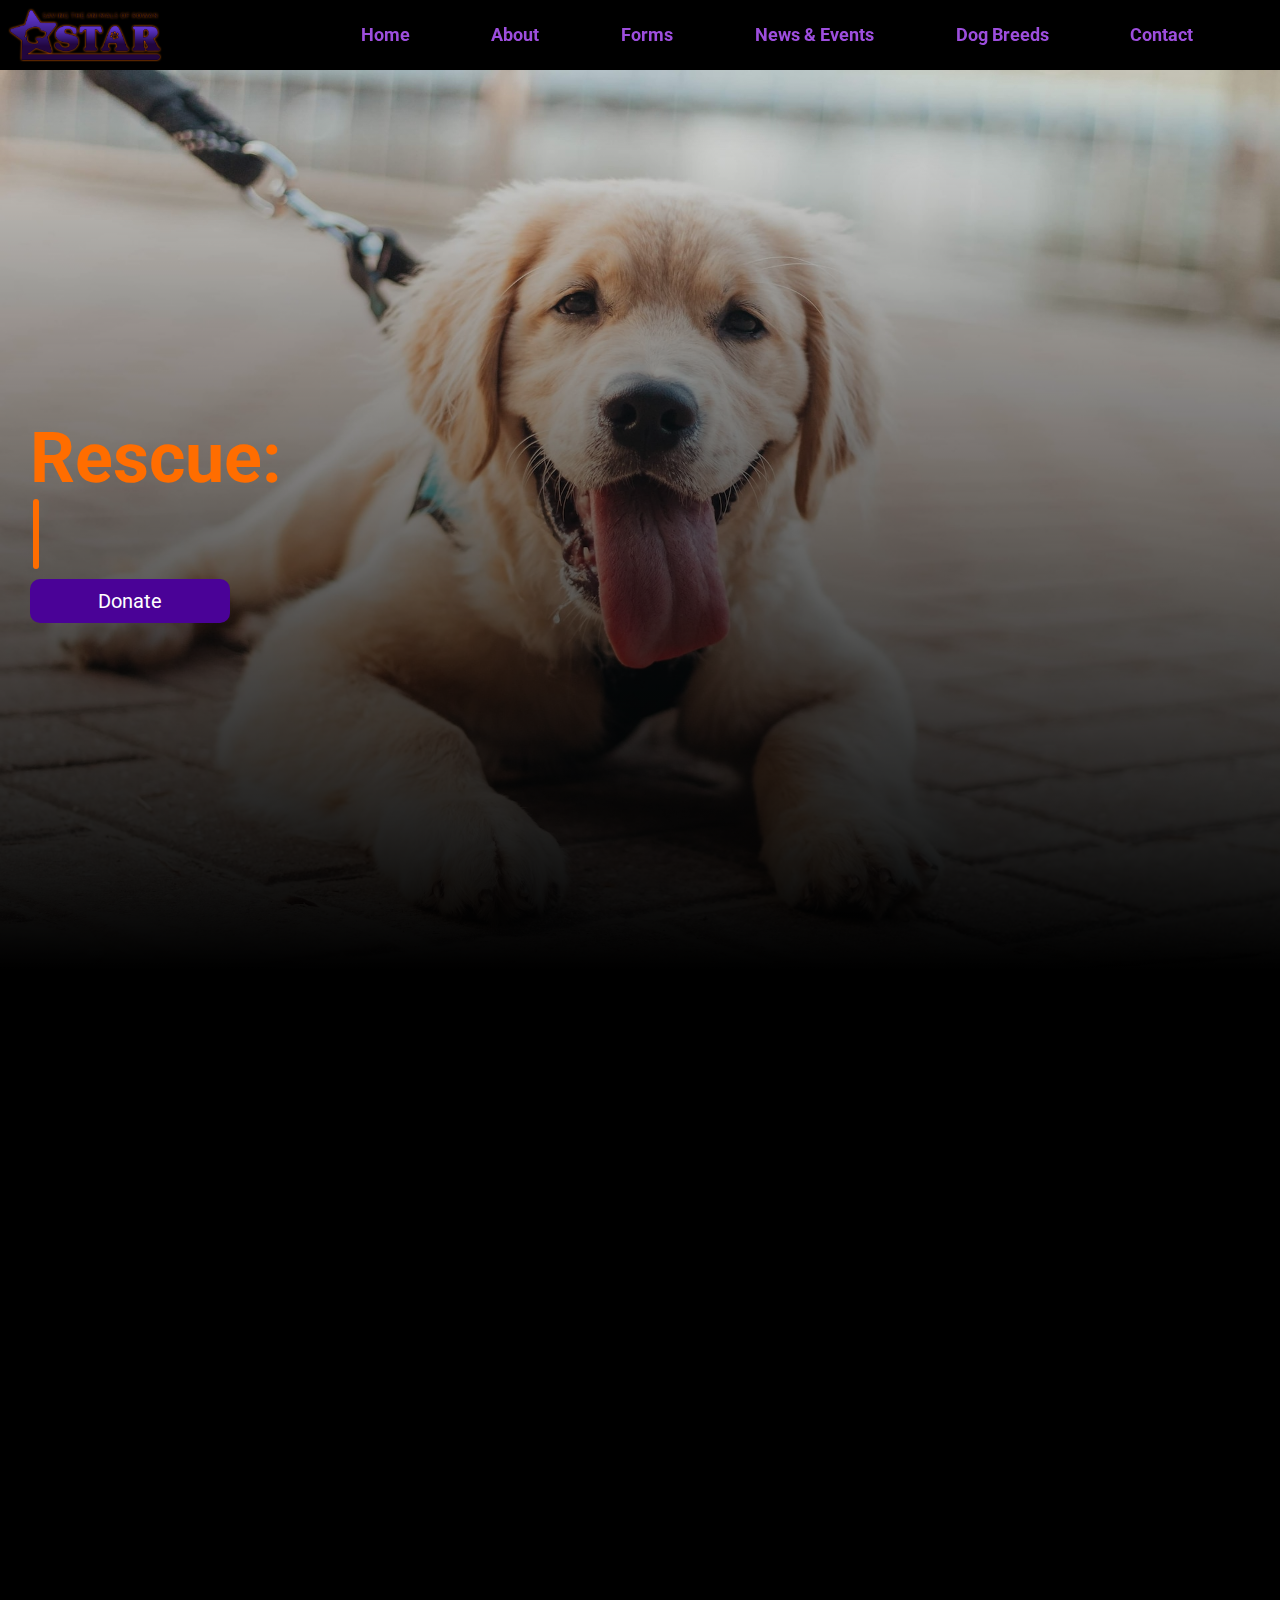
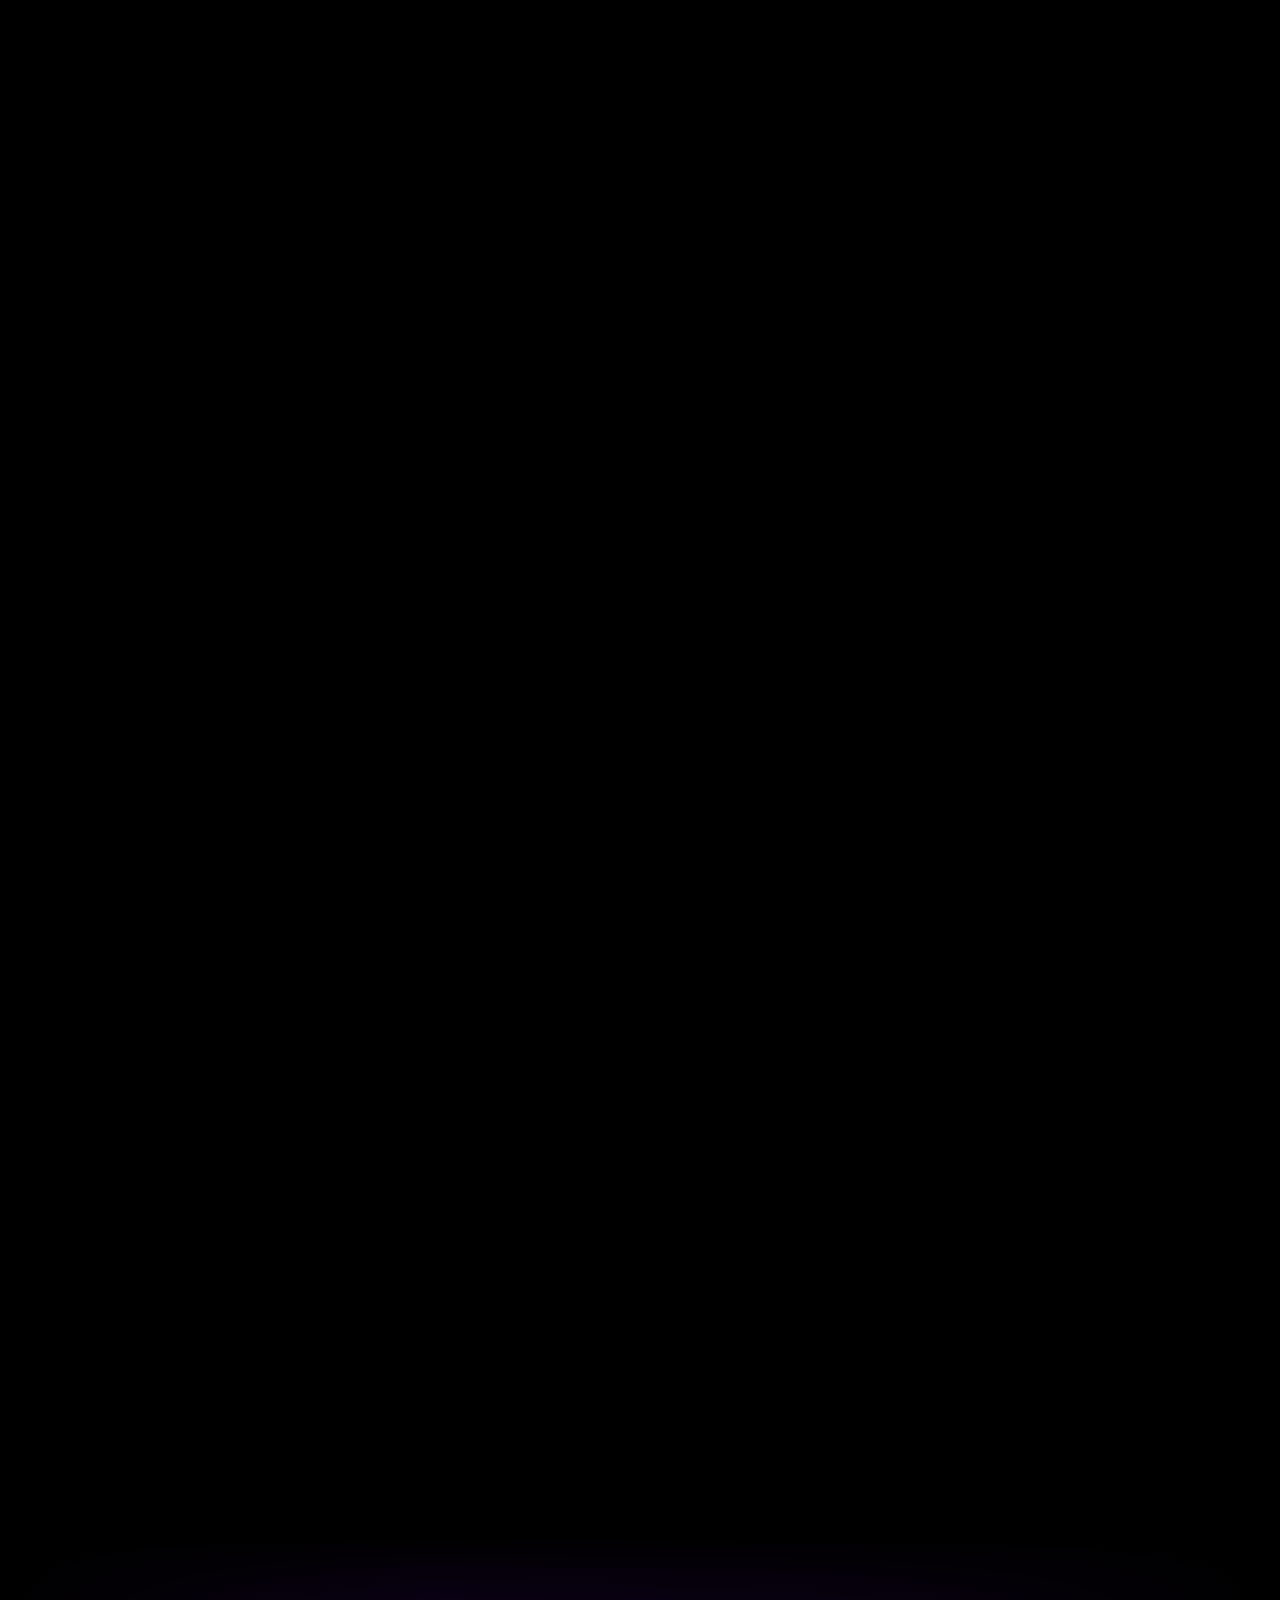
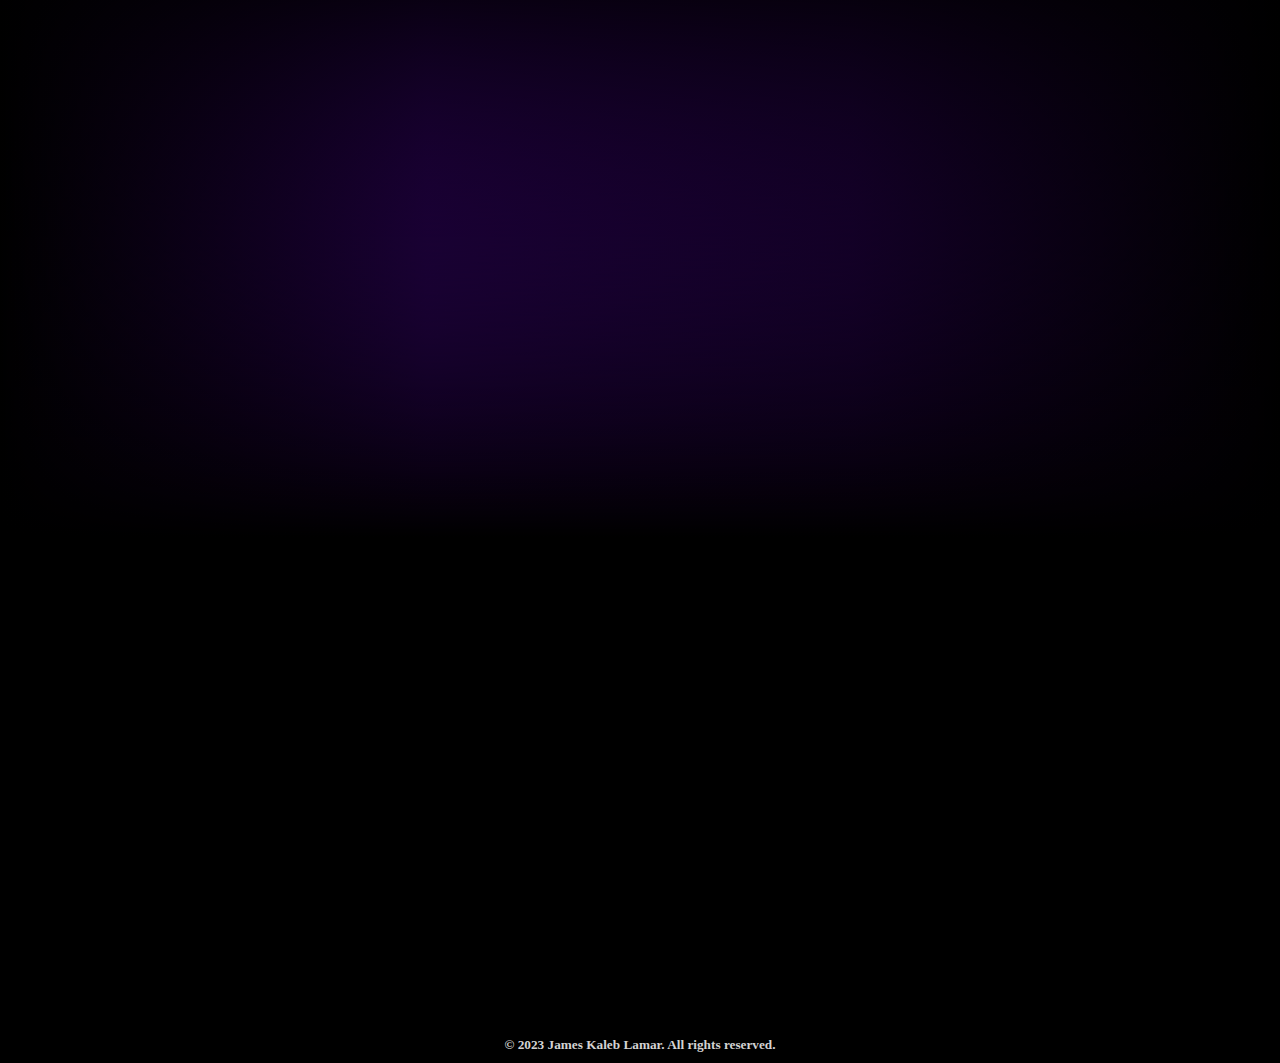
==== commit bf28a253: "added functionality to dropdown menu." ====
--- a/index.html
+++ b/index.html
@@ -98,10 +98,10 @@
           <a class="animated" href="./forms.html">Forms</a>
 
           <div class="dropDown">
-            <a href="">Surrender Form</a>
-            <a href="">Membership Form</a>
-            <a href="">Rescue</a>
-            <a href="">Volunteer</a>
+            <a class="dropLink" data-form-id="surrenderForm" href="">Surrender Form</a>
+            <a class="dropLink" data-form-id="membershipForm" href="">Membership Form</a>
+            <a class="dropLink" data-form-id="rescueForm" href="">Rescue</a>
+            <a class="dropLink" data-form-id="volunteerForm" href="">Volunteer</a>
           </div>
         </li>
 
@@ -270,7 +270,9 @@
           </div>
         </div>
       </div>
+    
     </footer>
+ <h5 class="copy"> &copy; 2023 James Kaleb Lamar. All rights reserved.</h5>
 
     <script src="https://unpkg.com/aos@next/dist/aos.js"></script>
     <script>
--- a/style.css
+++ b/style.css
@@ -522,21 +522,22 @@
 /* FOOTER */
 /* ================================= */
 footer {
-  width: calc(100% - 100px);
+  width: 100%;
   height: 400px;
   display: flex;
   align-items: center;
-  justify-content: space-around;
+  justify-content: space-between;
   margin-top: 100px;
 }
 
 .footerContainer {
-  width: calc(100% - 100px);
+  width: 100%;
   height: 400px;
   display: flex;
   align-items: center;
   justify-content: space-around;
   position: relative;
+  /* background-color: red; */
 }
 .footerContainer::before {
   content: "";
@@ -576,6 +577,7 @@
 .address {
   color: white;
   font-family: var(--font-family);
+  text-align: center;
 }
 footer ul {
   height: 50%;
@@ -613,6 +615,10 @@
   color: #4267b2 !important;
   /* background-color: white;
   border-radius: 100%; */
+}
+.copy {
+  color: lightgrey;
+  margin-bottom: 10px;
 }
 
 /* ==================================== */
